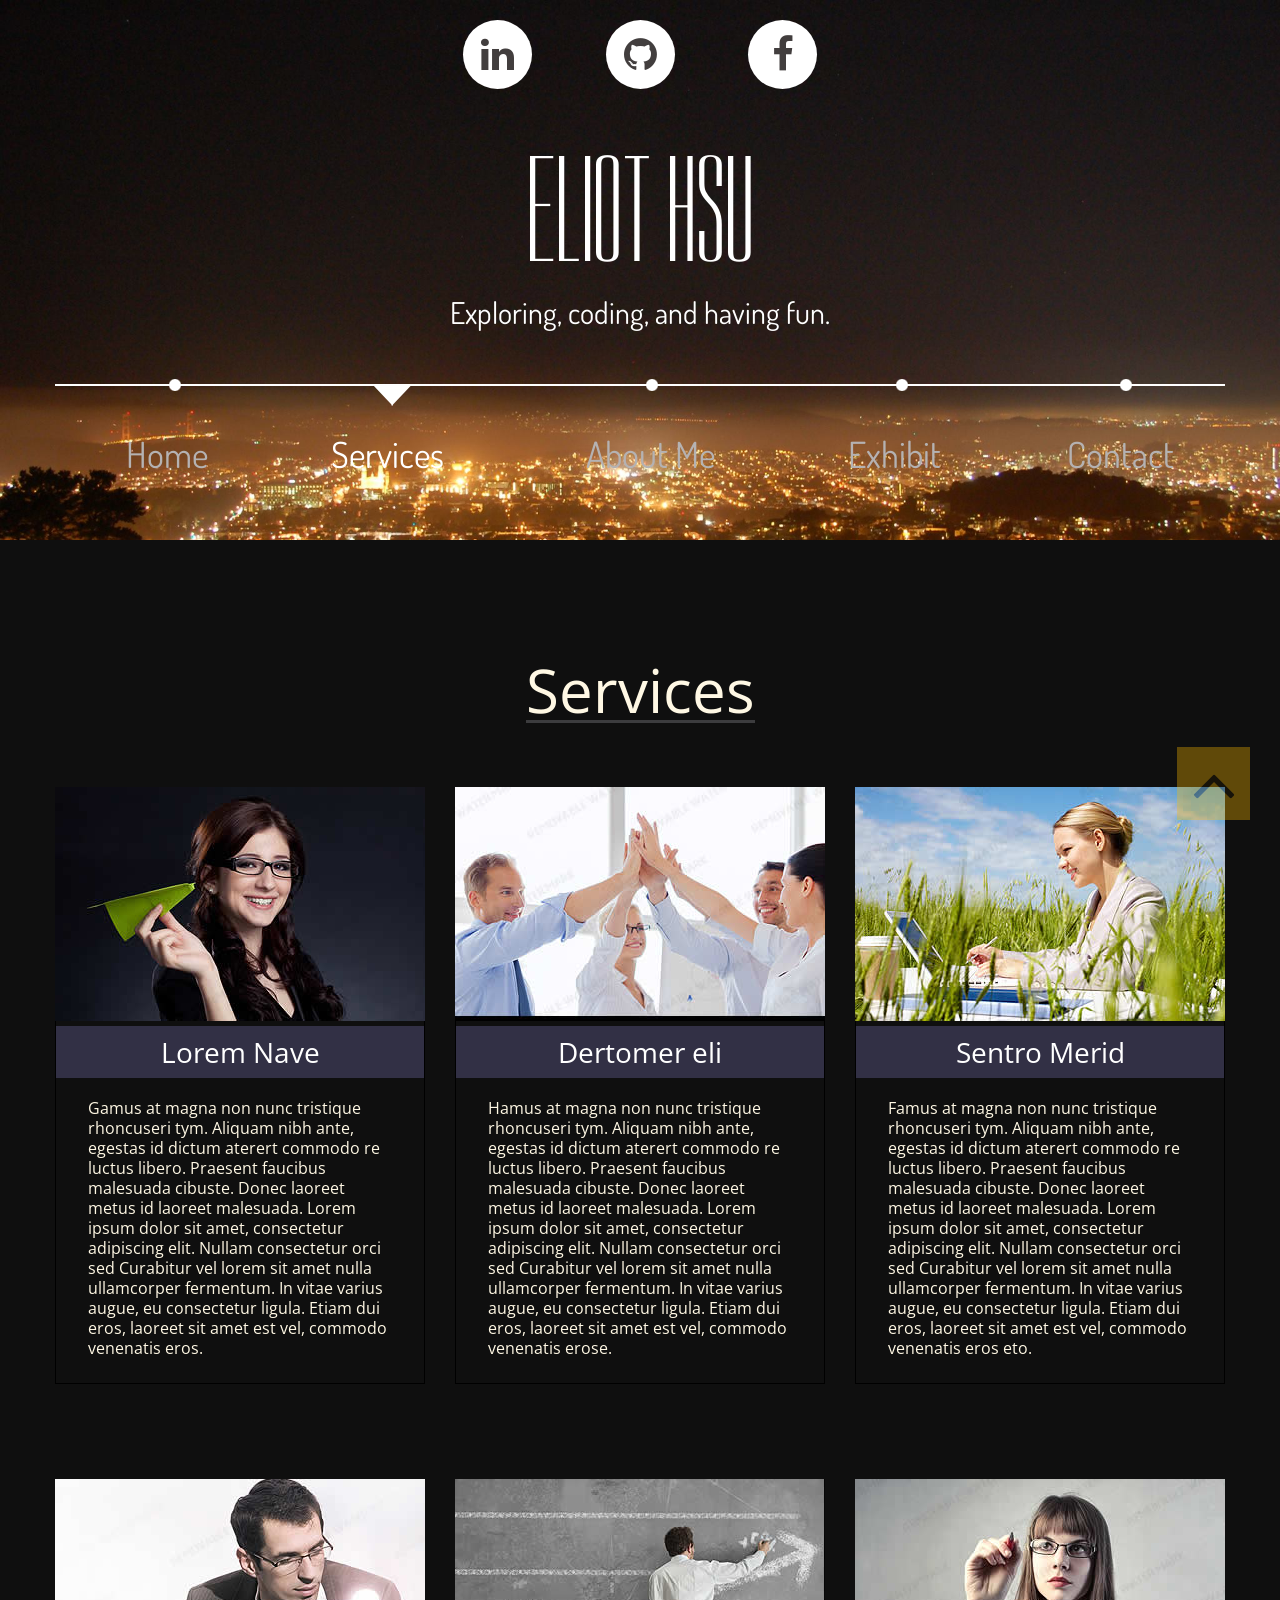
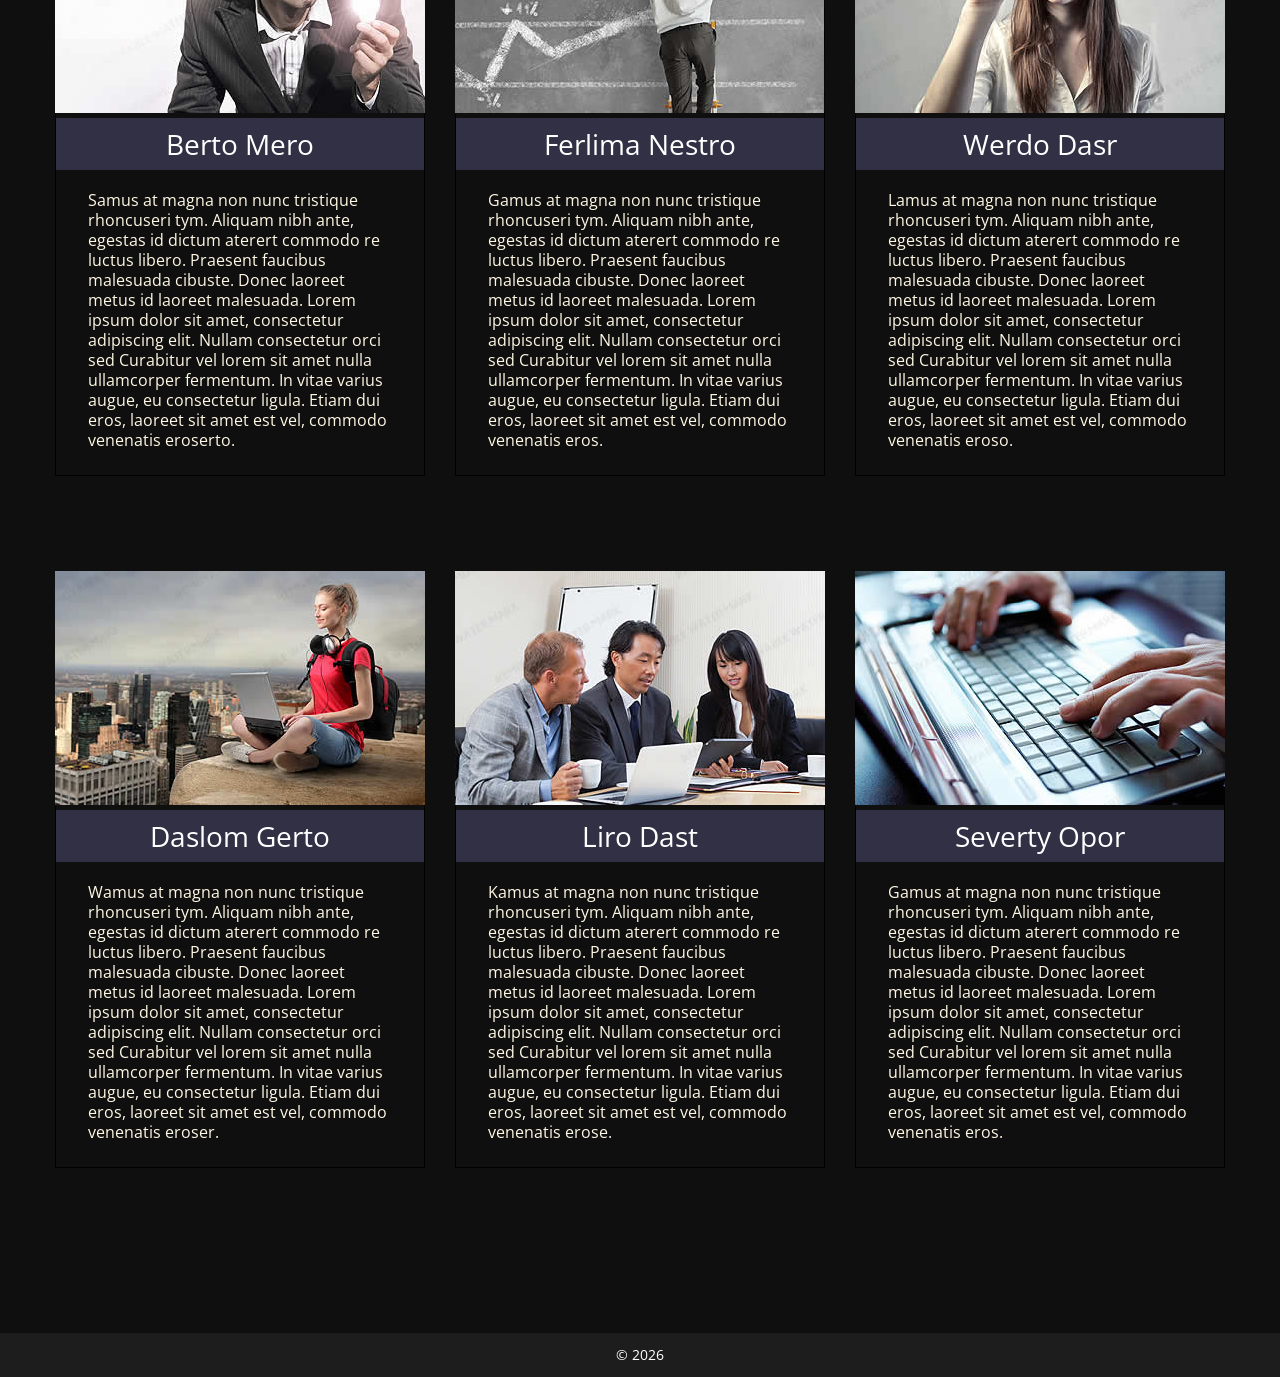
==== index-1.html @ b70029a1 "First major website push!" ====
<!DOCTYPE html>
<html lang="en">
	<head>
	<title>Services</title>
	<meta charset="utf-8">
	<meta name = "format-detection" content = "telephone=no" />
	<link rel="icon" href="images/favicon.ico" type="image/x-icon">
	<link rel="stylesheet" href="css/grid.css">
	<link rel="stylesheet" href="css/style.css">
	<link rel="stylesheet" href="css/touchTouch.css">

	<script src="js/jquery.js"></script>
	<script src="js/touchTouch.jquery.js"></script>
	<script src="js/jquery-migrate-1.2.1.js"></script>
	<script src="js/script.js"></script>
	<script src="js/packery.pkgd.min.js"></script>
	<!--[if (gt IE 9)|!(IE)]><!-->
	<script src="js/jquery.mobile.customized.min.js"></script>
	<script src="js/wow.js"></script>
	<script>
		$(document).ready(function () {
			if ($('html').hasClass('desktop')) {
				new WOW().init();
			}
		});
	</script>
	<!--<![endif]-->
	<!--[if lt IE 8]>
	<div style=' clear: both; text-align:center; position: relative;'>
	 <a href="http://windows.microsoft.com/en-US/internet-explorer/products/ie/home?ocid=ie6_countdown_bannercode">
		 <img src="images/ie8-panel/warning_bar_0000_us.jpg" border="0" height="42" width="820" alt="You are using an outdated browser. For a faster, safer browsing experience, upgrade for free today." />
	 </a>
	</div>
	<![endif]-->
	<!--[if lt IE 9]>
		<script src="js/html5shiv.js"></script>
		<link rel="stylesheet" type="text/css" media="screen" href="css/ie.css">
	<![endif]-->
	<!--[if IE]>
		<link rel="stylesheet" type="text/css" media="screen" href="css/ie-8.css">
	<![endif]-->
	</head>
<body class="index-1">
<!--==============================header=================================-->
<header id="header">
	<div id="stuck_container">
		<div class="container">
			<div class="row">
				<div class="grid_12">
					<div class="social">
						<a href="https://www.linkedin.com/in/eliothsu" target="_blank"><span class="bd-ra fa fa-linkedin"></span></a>
						<a href="https://github.com/eliothsu" target="_blank"><span class="bd-ra fa fa-github"></span></a>			
						<a href="https://www.facebook.com/eliot.j.hsu" target="_blank"><span class="bd-ra fa fa-facebook"></span></a>
					</div>
					<h1><a href="index.html">Eliot Hsu<span>Exploring, coding, and having fun.</span></a></h1>
					<nav>
						<ul class="sf-menu">
							<li><a href="index.html">Home</a>
								<ul>
									<li><a href="#">Lorem ipsum</a></li>
									<li><a href="#">Lorem ipsum</a>
										<ul>
											<li><a href="#">Lorem ipsum</a></li>
											<li><a href="#">Lorem ipsum</a></li>
											<li><a href="#">Lorem ipsum</a></li>
										</ul>
									</li>
									<li><a href="#">Lorem ipsum</a></li>
								</ul>
							</li>
							<li class="current"><a href="index-1.html">Services</a>
								<ul>
									<li><a href="#">Lorem ipsum</a></li>
									<li><a href="#">Lorem ipsum</a>
										<ul>
											<li><a href="#">Lorem ipsum</a></li>
											<li><a href="#">Lorem ipsum</a></li>
											<li><a href="#">Lorem ipsum</a></li>
										</ul>
									</li>
									<li><a href="#">Lorem ipsum</a></li>
								</ul>
							</li>
							<li><a href="index-2.html">About Me</a></li>
							<li><a href="index-3.html">Exhibit</a></li>
							<li><a href="index-4.html">Contact</a></li>
						</ul>
					</nav>
				</div>
			</div>
		</div>
	</div>
</header>

<!--=======content================================-->

<section id="content">
	<div class="full-width-container block-1">
		<div class="container">
			<div class="row">
				<div class="grid_12">
					<header>
						<h2><span>Services</span></h2>
					</header>
				</div>
				<div id="touch_gallery">
					<div class="grid_4">
						<div class="img_block"><a href="images/index-1_img-1-big.jpg"><img src="images/index-1_img-1.jpg" alt="Services"><i>+</i></a></div>
						<article>
							<h4>Lorem Nave</h4>
							<p>Gamus at magna non nunc tristique rhoncuseri tym. Aliquam nibh ante, egestas id dictum aterert commodo re luctus libero. Praesent faucibus malesuada cibuste. Donec laoreet metus id laoreet malesuada. Lorem ipsum dolor sit amet, consectetur adipiscing elit. Nullam consectetur orci sed Curabitur vel lorem sit amet nulla ullamcorper fermentum. In vitae varius augue, eu consectetur ligula. Etiam dui eros, laoreet sit amet est vel, commodo venenatis eros.</p>
						</article>
					</div>
					<div class="grid_4">
						<div class="img_block"><a href="images/index-1_img-2-big.jpg"><img src="images/index-1_img-2.jpg" alt="Services"><i>+</i></a></div>
						<article>
							<h4>Dertomer eli</h4>
							<p>Hamus at magna non nunc tristique rhoncuseri tym. Aliquam nibh ante, egestas id dictum aterert commodo re luctus libero. Praesent faucibus malesuada cibuste. Donec laoreet metus id laoreet malesuada. Lorem ipsum dolor sit amet, consectetur adipiscing elit. Nullam consectetur orci sed Curabitur vel lorem sit amet nulla ullamcorper fermentum. In vitae varius augue, eu consectetur ligula. Etiam dui eros, laoreet sit amet est vel, commodo venenatis erose.</p>
						</article>
					</div>
					<div class="grid_4">
						<div class="img_block"><a href="images/index-1_img-3-big.jpg"><img src="images/index-1_img-3.jpg" alt="Services"><i>+</i></a></div>
						<article>
							<h4>Sentro Merid</h4>
							<p>Famus at magna non nunc tristique rhoncuseri tym. Aliquam nibh ante, egestas id dictum aterert commodo re luctus libero. Praesent faucibus malesuada cibuste. Donec laoreet metus id laoreet malesuada. Lorem ipsum dolor sit amet, consectetur adipiscing elit. Nullam consectetur orci sed Curabitur vel lorem sit amet nulla ullamcorper fermentum. In vitae varius augue, eu consectetur ligula. Etiam dui eros, laoreet sit amet est vel, commodo venenatis eros eto.</p>
						</article>
					</div>
					<div class="grid_4">
						<div class="img_block"><a href="images/index-1_img-4-big.jpg"><img src="images/index-1_img-4.jpg" alt="Services"><i>+</i></a></div>
						<article>
							<h4>Berto Mero</h4>
							<p>Samus at magna non nunc tristique rhoncuseri tym. Aliquam nibh ante, egestas id dictum aterert commodo re luctus libero. Praesent faucibus malesuada cibuste. Donec laoreet metus id laoreet malesuada. Lorem ipsum dolor sit amet, consectetur adipiscing elit. Nullam consectetur orci sed Curabitur vel lorem sit amet nulla ullamcorper fermentum. In vitae varius augue, eu consectetur ligula. Etiam dui eros, laoreet sit amet est vel, commodo venenatis eroserto.</p>
						</article>
					</div>
					<div class="grid_4">
						<div class="img_block"><a href="images/index-1_img-5-big.jpg"><img src="images/index-1_img-5.jpg" alt="Services"><i>+</i></a></div>
						<article>
							<h4>Ferlima Nestro</h4>
							<p>Gamus at magna non nunc tristique rhoncuseri tym. Aliquam nibh ante, egestas id dictum aterert commodo re luctus libero. Praesent faucibus malesuada cibuste. Donec laoreet metus id laoreet malesuada. Lorem ipsum dolor sit amet, consectetur adipiscing elit. Nullam consectetur orci sed Curabitur vel lorem sit amet nulla ullamcorper fermentum. In vitae varius augue, eu consectetur ligula. Etiam dui eros, laoreet sit amet est vel, commodo venenatis eros.</p>
						</article>
					</div>
					<div class="grid_4">
						<div class="img_block"><a href="images/index-1_img-6-big.jpg"><img src="images/index-1_img-6.jpg" alt="Services"><i>+</i></a></div>
						<article>
							<h4>Werdo Dasr</h4>
							<p>Lamus at magna non nunc tristique rhoncuseri tym. Aliquam nibh ante, egestas id dictum aterert commodo re luctus libero. Praesent faucibus malesuada cibuste. Donec laoreet metus id laoreet malesuada. Lorem ipsum dolor sit amet, consectetur adipiscing elit. Nullam consectetur orci sed Curabitur vel lorem sit amet nulla ullamcorper fermentum. In vitae varius augue, eu consectetur ligula. Etiam dui eros, laoreet sit amet est vel, commodo venenatis eroso.</p>
						</article>
					</div>
					<div class="grid_4">
						<div class="img_block"><a href="images/index-1_img-7-big.jpg"><img src="images/index-1_img-7.jpg" alt="Services"><i>+</i></a></div>
						<article>
							<h4>Daslom Gerto</h4>
							<p>Wamus at magna non nunc tristique rhoncuseri tym. Aliquam nibh ante, egestas id dictum aterert commodo re luctus libero. Praesent faucibus malesuada cibuste. Donec laoreet metus id laoreet malesuada. Lorem ipsum dolor sit amet, consectetur adipiscing elit. Nullam consectetur orci sed Curabitur vel lorem sit amet nulla ullamcorper fermentum. In vitae varius augue, eu consectetur ligula. Etiam dui eros, laoreet sit amet est vel, commodo venenatis eroser.</p>
						</article>
					</div>
					<div class="grid_4">
						<div class="img_block"><a href="images/index-1_img-8-big.jpg"><img src="images/index-1_img-8.jpg" alt="Services"><i>+</i></a></div>
						<article>
							<h4>Liro Dast</h4>
							<p>Kamus at magna non nunc tristique rhoncuseri tym. Aliquam nibh ante, egestas id dictum aterert commodo re luctus libero. Praesent faucibus malesuada cibuste. Donec laoreet metus id laoreet malesuada. Lorem ipsum dolor sit amet, consectetur adipiscing elit. Nullam consectetur orci sed Curabitur vel lorem sit amet nulla ullamcorper fermentum. In vitae varius augue, eu consectetur ligula. Etiam dui eros, laoreet sit amet est vel, commodo venenatis erose.</p>
						</article>
					</div>
					<div class="grid_4">
						<div class="img_block"><a href="images/index-1_img-9-big.jpg"><img src="images/index-1_img-9.jpg" alt="Services"><i>+</i></a></div>
						<article>
							<h4>Severty Opor</h4>
							<p>Gamus at magna non nunc tristique rhoncuseri tym. Aliquam nibh ante, egestas id dictum aterert commodo re luctus libero. Praesent faucibus malesuada cibuste. Donec laoreet metus id laoreet malesuada. Lorem ipsum dolor sit amet, consectetur adipiscing elit. Nullam consectetur orci sed Curabitur vel lorem sit amet nulla ullamcorper fermentum. In vitae varius augue, eu consectetur ligula. Etiam dui eros, laoreet sit amet est vel, commodo venenatis eros.</p>
						</article>
					</div>
				</div>
			</div>
		</div>

	</div>
</section>

<!--=======footer=================================-->
<footer id="footer">
	<div class="container">
		<div class="row">
			<div class="grid_12">
				<div class="copyright">
					<pre>© <span id="copyright-year"></span></pre>
				</div>
			</div>
		</div>
	</div>
</footer>
<script>
	$(function(){
		$('#touch_gallery a').touchTouch();
	});
</script>

</body>
</html>
---- css/grid.css ----
/* http://meyerweb.com/eric/tools/css/reset/ 
   v2.0 | 20110126
   License: none (public domain)
*/
html,
body,
div,
span,
applet,
object,
iframe,
h1,
h2,
h3,
h4,
h5,
h6,
p,
blockquote,
pre,
a,
abbr,
acronym,
address,
big,
cite,
code,
del,
dfn,
em,
img,
ins,
kbd,
q,
s,
samp,
small,
strike,
strong,
sub,
sup,
tt,
var,
b,
u,
i,
center,
dl,
dt,
dd,
ol,
ul,
li,
fieldset,
form,
label,
legend,
table,
caption,
tbody,
tfoot,
thead,
tr,
th,
td,
article,
aside,
canvas,
details,
embed,
figure,
figcaption,
footer,
header,
hgroup,
menu,
nav,
output,
ruby,
section,
summary,
time,
mark,
audio,
video {
  margin: 0;
  padding: 0;
  border: 0;
  font-size: 100%;
  font: inherit;
  vertical-align: top;
}
/* HTML5 display-role reset for older browsers */
article,
aside,
details,
figcaption,
figure,
footer,
header,
hgroup,
menu,
nav,
section {
  display: block;
}
body {
  line-height: 1;
}
ol,
ul {
  list-style: none;
}
blockquote,
q {
  quotes: none;
}
blockquote:before,
blockquote:after,
q:before,
q:after {
  content: '';
  content: none;
}
table {
  border-collapse: collapse;
  border-spacing: 0;
}
.clearfix {
  *zoom: 1;
}
.clearfix:before,
.clearfix:after {
  display: table;
  content: "";
  line-height: 0;
}
.clearfix:after {
  clear: both;
}
.container .alpha {
  margin-left: 0px;
}
.container .omega {
  margin-right: 0px;
}
.row {
  margin-left: -30px;
  *zoom: 1;
}
.row:before,
.row:after {
  display: table;
  content: "";
  line-height: 0;
}
.row:after {
  clear: both;
}
[class*="grid_"] {
  float: left;
  min-height: 1px;
  margin-left: 30px;
}
.container {
  width: 1170px;
}
.grid_12 {
  width: 1170px;
}
.grid_11 {
  width: 1070px;
}
.grid_10 {
  width: 970px;
}
.grid_9 {
  width: 870px;
}
.grid_8 {
  width: 770px;
}
.grid_7 {
  width: 670px;
}
.grid_6 {
  width: 570px;
}
.grid_5 {
  width: 470px;
}
.grid_4 {
  width: 370px;
}
.grid_3 {
  width: 270px;
}
.grid_2 {
  width: 170px;
}
.grid_1 {
  width: 70px;
}
.preffix_12 {
  margin-left: 1230px;
}
.preffix_11 {
  margin-left: 1130px;
}
.preffix_10 {
  margin-left: 1030px;
}
.preffix_9 {
  margin-left: 930px;
}
.preffix_8 {
  margin-left: 830px;
}
.preffix_7 {
  margin-left: 730px;
}
.preffix_6 {
  margin-left: 630px;
}
.preffix_5 {
  margin-left: 530px;
}
.preffix_4 {
  margin-left: 430px;
}
.preffix_3 {
  margin-left: 330px;
}
.preffix_2 {
  margin-left: 230px;
}
.preffix_1 {
  margin-left: 130px;
}
.container {
  margin-right: auto;
  margin-left: auto;
  *zoom: 1;
  -webkit-box-sizing: border-box;
  -moz-box-sizing: border-box;
  box-sizing: border-box;
}
.container:before,
.container:after {
  display: table;
  content: "";
  line-height: 0;
}
.container:after {
  clear: both;
}
@media (min-width: 980px) and (max-width: 1199px) {
  .row {
    margin-left: -20px;
    *zoom: 1;
  }
  .row:before,
  .row:after {
    display: table;
    content: "";
    line-height: 0;
  }
  .row:after {
    clear: both;
  }
  [class*="grid_"] {
    float: left;
    min-height: 1px;
    margin-left: 20px;
  }
  .container {
    width: 940px;
  }
  .grid_12 {
    width: 940px;
  }
  .grid_11 {
    width: 860px;
  }
  .grid_10 {
    width: 780px;
  }
  .grid_9 {
    width: 700px;
  }
  .grid_8 {
    width: 620px;
  }
  .grid_7 {
    width: 540px;
  }
  .grid_6 {
    width: 460px;
  }
  .grid_5 {
    width: 380px;
  }
  .grid_4 {
    width: 300px;
  }
  .grid_3 {
    width: 220px;
  }
  .grid_2 {
    width: 140px;
  }
  .grid_1 {
    width: 60px;
  }
  .preffix_12 {
    margin-left: 980px;
  }
  .preffix_11 {
    margin-left: 900px;
  }
  .preffix_10 {
    margin-left: 820px;
  }
  .preffix_9 {
    margin-left: 740px;
  }
  .preffix_8 {
    margin-left: 660px;
  }
  .preffix_7 {
    margin-left: 580px;
  }
  .preffix_6 {
    margin-left: 500px;
  }
  .preffix_5 {
    margin-left: 420px;
  }
  .preffix_4 {
    margin-left: 340px;
  }
  .preffix_3 {
    margin-left: 260px;
  }
  .preffix_2 {
    margin-left: 180px;
  }
  .preffix_1 {
    margin-left: 100px;
  }
}
@media (min-width: 768px) and (max-width: 979px) {
  .row {
    margin-left: -20px;
    *zoom: 1;
  }
  .row:before,
  .row:after {
    display: table;
    content: "";
    line-height: 0;
  }
  .row:after {
    clear: both;
  }
  [class*="grid_"] {
    float: left;
    min-height: 1px;
    margin-left: 20px;
  }
  .container {
    width: 748px;
  }
  .grid_12 {
    width: 748px;
  }
  .grid_11 {
    width: 684px;
  }
  .grid_10 {
    width: 620px;
  }
  .grid_9 {
    width: 556px;
  }
  .grid_8 {
    width: 492px;
  }
  .grid_7 {
    width: 428px;
  }
  .grid_6 {
    width: 364px;
  }
  .grid_5 {
    width: 300px;
  }
  .grid_4 {
    width: 236px;
  }
  .grid_3 {
    width: 172px;
  }
  .grid_2 {
    width: 108px;
  }
  .grid_1 {
    width: 44px;
  }
  .preffix_12 {
    margin-left: 788px;
  }
  .preffix_11 {
    margin-left: 724px;
  }
  .preffix_10 {
    margin-left: 660px;
  }
  .preffix_9 {
    margin-left: 596px;
  }
  .preffix_8 {
    margin-left: 532px;
  }
  .preffix_7 {
    margin-left: 468px;
  }
  .preffix_6 {
    margin-left: 404px;
  }
  .preffix_5 {
    margin-left: 340px;
  }
  .preffix_4 {
    margin-left: 276px;
  }
  .preffix_3 {
    margin-left: 212px;
  }
  .preffix_2 {
    margin-left: 148px;
  }
  .preffix_1 {
    margin-left: 84px;
  }
}
.select-menu {
  display: none !important;
}
@media (max-width: 767px) {
  .container {
    width: 420px;
    padding: 0 0px;
  }
  .row {
    margin-left: 0;
  }
  [class*="grid_"] {
    float: none;
    display: block;
    width: 100%;
    margin-left: 0;
    -webkit-box-sizing: border-box;
    -moz-box-sizing: border-box;
    box-sizing: border-box;
  }
  .select-menu {
    display: block !important;
  }
}
@media (max-width: 479px) {
  body {
    padding: 0;
  }
  .container {
    width: 300px;
    padding: 0 15px;
  }
  .row {
    margin-left: 0;
  }
}
---- css/style.css ----
@import url(//maxcdn.bootstrapcdn.com/font-awesome/4.2.0/css/font-awesome.min.css);
@import url(//fonts.googleapis.com/css?family=Open+Sans:700,400,300);
@import url(//fonts.googleapis.com/css?family=Dorsa);
@import url(http://fonts.googleapis.com/css?family=Dosis:400,600);
/* =======================================================
					variables
======================================================== */
/*========================================================
										Main layout styles
=========================================================*/
body {
  background: #0F0F0F;
  font: 14px/24px Georgia, 'Times New Roman', Times, serif;
}
a {
  text-decoration: none;
  cursor: pointer;
  -webkit-transition: 0.3s all ease;
  transition: 0.3s all ease;
}
a:hover {
  -webkit-transition: 0.3s all ease;
  transition: 0.3s all ease;
}
a[href^="tel:"] {
  color: inherit;
  text-decoration: none;
}
h2 a,
h3 a,
h4 a,
h5 a {
  color: inherit;
  font: inherit;
}
h2 a:hover,
h3 a:hover,
h4 a:hover,
h5 a:hover {
  color: #FFBE00;
}
* {
  -webkit-text-size-adjust: none;
}
::-moz-selection {
  /* Code for Firefox */
  color: #ffffff;
  background: #666666;
}
::selection {
  color: #ffffff;
  background: #666666;
}
/*========================================================
										HEADER styles
=========================================================*/
#header {
  padding: 20px 0;
  background: url(../img/main_background.jpg) no-repeat;
  background-size: cover;
  background-position: top;
  text-align: center;
  height: 500px;
}
#header .social {
  text-align: center;
}
#header .social .fa {
  width: 69px;
  height: 69px;
  background: #fff;
  line-height: 69px;
  margin: 0 35px 50px 35px;
  font-size: 38px;
  color: #423e3e;
  text-align: center;
  -webkit-transition: 0.3s;
  transition: 0.3s;
}
#header .social .fa:hover {
  background: #D9923A;
}
#header h1 {
  color: #ffffff;
  margin-top: 15px;
}
#header h1 a {
  font: 400 150px/115px 'Dorsa', sans-serif;
  color: #ffffff;
  text-transform: uppercase;
  display: inline-block;
  height: 177px;
}
#header h1 a span {
  display: block;
  font: 30px/30px 'Dosis', sans-serif;
  margin-top: 28px;
  text-transform: none;
}
#header nav {
  margin-top: 53px;
}
.index #header {
  position: relative;
  background: none;
  height: 0;
  padding: 0;
}
.index #header #stuck_container {
  position: absolute;
  z-index: 9;
  left: 0;
  right: 0;
  top: 20px;
}
@media only screen and (max-width: 767px) {
  #header {
    text-align: center;
  }
  #header h1,
  #header nav {
    float: none;
    display: inline-block;
  }
  #header nav {
    display: block;
  }
  #header .social .fa {
    margin: 0 25px 50px 25px;
  }
}
@media only screen and (max-width: 480px) {
  #header .social .fa {
    margin: 0 5px 50px 5px;
  }
}
/* Main menu styles
========================================================*/
.sf-menu {
  width: 100%;
  text-align: center;
  line-height: 36px;
  margin-top: auto;
  margin-top: 32px;
  border-top: 2px solid #fff;
  padding-top: 50px;
  display: table;
}
.sf-menu > li {
  display: table-cell;
  table-layout: fixed;
  position: relative;
  padding: 0;
  margin: 0;
}
.sf-menu > li > a {
  color: #b5b2b2;
  font-size: 36px;
  margin-left: 29px;
  font-family: 'Dosis', sans-serif;
  margin-bottom: 30px;
  position: relative;
}
.sf-menu > li > a:hover {
  color: #ffffff;
}
.sf-menu > li > a:hover:before {
  background-position: 0 0;
  top: -46px;
  height: 21px;
}
.sf-menu > li > a:before {
  content: "";
  position: absolute;
  top: -52px;
  left: 37%;
  width: 38px;
  height: 12px;
  background: url(../images/menu-bullet.png) 0 -21px no-repeat;
  -webkit-transition: 0.3s;
  transition: 0.3s;
}
.sf-menu > li:first-child {
  padding-right: 0;
}
.sf-menu > li.current > a {
  color: #ffffff;
}
.sf-menu > li.current > a:before {
  background-position: 0 0;
  top: -46px;
  height: 21px;
}
@media only screen and (max-width: 979px) {
  .sf-menu li {
    padding-right: 0;
  }
}
/* First level sub-menu styles
========================================================*/
.sf-menu ul {
  position: absolute;
  top: 66px;
  left: calc(50% - 80px);
  background: #d94d3a;
  color: #ffffff;
  min-width: 160px;
  z-index: 999;
  display: none;
  text-align: left;
  padding-left: 33px;
  padding-top: 10px;
  -webkit-box-sizing: border-box;
  -moz-box-sizing: border-box;
  box-sizing: border-box;
}
.sf-menu ul:before {
  content: "";
  position: absolute;
  top: -10px;
  left: calc(50% - 3px);
  width: 0;
  height: 0;
  border-left: 7px solid transparent;
  border-right: 7px solid transparent;
  border-bottom: 10px solid #d94d3a;
}
.sf-menu ul li {
  position: relative;
  height: 48px;
  line-height: 48px;
  -webkit-transition: 0.3s;
  transition: 0.3s;
}
.sf-menu ul li a {
  line-height: 12px;
  padding: 10px 0;
  color: #ffffff;
  font-family: 'Open Sans', sans-serif;
  font-size: 14px;
  display: block;
}
.sf-menu ul li:hover > a {
  color: #7d261a;
}
/* Second level sub-menu styles
========================================================*/
.sf-menu ul ul {
  position: absolute;
  top: 0;
  left: 126px;
  z-index: 4;
  min-width: 157px;
  border: none;
  background: #dbb3ae;
}
.sf-menu ul ul:before {
  display: none;
}
.sf-menu ul ul a:hover {
  color: #d94d3a;
}
@media only screen and (max-width: 767px) {
  .sf-menu {
    display: none;
  }
  .select-menu {
    display: block;
    width: 100%;
    border-color: #d94d3a;
    color: #666;
    font-size: 16px;
    padding: 5px;
  }
}
/* Stuck menu styles
========================================================*/
.isStuck {
  background: url(../img/header_bg.jpg) bottom;
  background-size: cover;
  z-index: 9;
  padding: 0 0 10px 0;
  border-bottom: 0px solid #000000;
}
.isStuck .social {
  display: none;
}
.isStuck h1 {
  display: none;
}
.isStuck .img_block {
  display: none;
}
.isStuck nav {
  margin-top: 17px !important;
}
.isStuck .sf-menu {
  margin-top: 3px;
  border: none;
  padding: 0;
}
.isStuck .sf-menu > li > a:before {
  display: none;
}
.isStuck .sf-menu > li > a:hover:before {
  display: none;
}
.isStuck .sf-menu > li.current > a:before {
  display: none;
}
@media only screen and (max-width: 979px) {
  .isStuck {
    display: none !important;
  }
}
/*========================================================
										CONTENT styles
=========================================================*/
h2,
h3,
h4 {
  font-family: 'Marvel', sans-serif;
  color: #FFF8E4;
}
h2 {
  font: 400 60px/60px 'Open Sans', sans-serif;
  text-align: center;
  margin-bottom: 50px;
  border-bottom: 3px solid #3c3c3e;
  display: inline-block;
}
h3 {
  font-size: 50px;
  font-family: 'Marvel', sans-serif;
  text-align: center;
  line-height: 50px;
}
h4 {
  font-size: 28px;
  line-height: 28px;
  font-family: 'Open Sans', sans-serif;
  text-align: center;
  margin-top: 0px;
  margin-bottom: 20px;
}
h5 {
  font-size: 16px;
  line-height: 16px;
  font-family: 'Open Sans', sans-serif;
  text-align: left;
  margin-bottom: 10px;
  color: #FFF8E4;
}
.h5__mod {
  color: #FFF8E4;
}
p {
  font: 16px/20px 'Open Sans', sans-serif;
  color: #FFF8E4;
}
p a {
  color: #FFF8E4;
}
p a:hover {
  color: #FFC623;
}
.full-width-container {
  width: 100%;
}
.img_block {
  overflow: hidden;
  margin-bottom: 15px;
  position: relative;
}
.img_block img {
  width: 100%;
}
.btn {
  width: 228px;
  border: 1px solid #FFF8E4;
  background: none;
  display: block;
  font: 36px/76px 'Open Sans', sans-serif;
  text-align: center;
  color: #FFF8E4;
  margin-top: 20px;
  margin: 20px auto;
}
.btn:hover {
  background: #746E5A;
  color: #ffffff;
}
.bd-ra {
  border-radius: 50%;
}
.sub_head {
  font-size: 24px;
  font-style: italic;
  line-height: 36px;
  text-align: center;
  margin: 0 auto;
}
@media only screen and (max-width: 979px) {
  h2 {
    font: 300 62px/62px 'Open Sans', sans-serif;
    text-align: center;
    margin-bottom: 40px;
  }
  h2 span:before {
    display: none;
  }
  h3 {
    font: 45px/45px 'Marvel', sans-serif;
    text-align: center;
  }
  h4 {
    font: 30px/30px 'Marvel', sans-serif;
    text-align: center;
    margin-top: 20px;
    margin-bottom: 20px;
  }
  h5 {
    font: 20px/20px 'Marvel', sans-serif;
    text-align: center;
    margin-bottom: 20px;
    color: #FFF8E4;
  }
}
@media only screen and (max-width: 767px) {
  h2 {
    font: 300 52px/52px 'Open Sans', sans-serif;
    text-align: center;
    margin-bottom: 40px;
  }
  h2 span:before {
    display: none;
  }
  h3 {
    font: 45px/45px 'Marvel', sans-serif;
    text-align: center;
  }
  h4 {
    font: 25px/25px 'Marvel', sans-serif;
    text-align: center;
    margin-top: 20px;
    margin-bottom: 20px;
  }
  h5 {
    font: 20px/20px 'Marvel', sans-serif;
    text-align: center;
    margin-bottom: 20px;
    color: #FFF8E4;
  }
  .img_block {
    margin-bottom: 20px;
  }
}
@media only screen and (max-width: 479px) {
  h2 {
    font: 300 42px/42px 'Open Sans', sans-serif;
    text-align: center;
    margin-bottom: 40px;
  }
  h2 span:before {
    display: none;
  }
  h3 {
    font: 35px/35px 'Marvel', sans-serif;
    text-align: center;
  }
  h4 {
    font: 20px/20px 'Marvel', sans-serif;
    text-align: center;
    margin-top: 20px;
    margin-bottom: 20px;
  }
  h5 {
    font: 16px/16px 'Marvel', sans-serif;
    text-align: center;
    margin-bottom: 20px;
    color: #FFF8E4;
  }
  .img_block {
    margin-bottom: 20px;
  }
}
.index .block-1 {
  position: relative;
}
.index .block-2 {
  position: relative;
  margin-top: -333px;
}
.index .block-2 h2 {
  color: #ffffff;
  font-size: 48px;
  font-family: 'Open Sans', sans-serif;
  text-decoration: none;
  border-bottom: none;
  display: block;
  text-align: center;
}
.index .block-2 .isotope a {
  float: left;
  height: 284px;
  overflow: hidden;
  border: 1px solid #FFF8E4;
  position: relative;
}
.index .block-2 .isotope a i {
  width: 100%;
  height: 100%;
  position: absolute;
  padding: 0;
  top: 0;
  left: 0;
  display: block;
  background: url(../images/filler-1.png) repeat;
  opacity: 0;
  filter: alpha(opacity=0);
  -webkit-transition: 0.3s;
  transition: 0.3s;
  font-size: 100px;
  color: #fff;
  line-height: 260px;
  text-align: center;
}
.index .block-2 .isotope a:hover i {
  opacity: 1;
  filter: alpha(opacity=100);
}
.index .block-2 .isotope .item-1 {
  border-bottom: none;
}
.index .block-2 .isotope .item-2,
.index .block-2 .isotope .item-3 {
  border-bottom: none;
  border-left: none;
}
.index .block-2 .isotope .item-5,
.index .block-2 .isotope .item-6 {
  border-left: none;
}
.index .block-2 .btn {
  margin-top: 77px;
  margin-bottom: 140px;
}
.index .block-3 {
  padding-bottom: 70px;
}
.index .block-3 .first {
  font-size: 18px;
  margin-bottom: 40px;
}
.index .block-3 .btn {
  margin: 50px 0 20px 0;
}
.index .block-3 .img_block {
  float: left;
  margin-right: 30px;
}
.index .block-4 {
  background: url(../img/pigeon-par2.jpg);
  background-attachment: fixed;
  background-position: center;
  position: relative;
  background-repeat: no-repeat;
  padding: 80px 0;
  overflow: hidden;
}
.index .block-4 span {
  font-size: 92px;
  font-weight: 700;
  text-transform: uppercase;
  line-height: 100px;
  display: block;
  position: relative;
  color: #ffffff;
  font-family: 'Open Sans', sans-serif;
}
.index .block-4 .el-1 {
  left: 300px;
}
.index .block-4 .el-2 {
  left: 585px;
}
.index .block-4 .btn {
  border-color: #ffffff;
  color: #ffffff;
  margin-top: 40px;
}
.index .block-5 {
  padding: 80px 0;
}
.index .block-5 .text {
  border: 1px solid #fff;
  font: 14px/20px 'Open Sans', sans-serif;
  color: #FFF8E4;
  margin-bottom: 30px;
}
.index .block-5 .item-1 .text {
  margin-left: 30px;
  padding: 30px 40px 28px 100px;
  position: relative;
}
.index .block-5 .item-1 .text:before {
  content: "";
  width: 21px;
  height: 38px;
  background: url(../images/left-arrow.png) no-repeat;
  position: absolute;
  top: 60px;
  left: -20px;
}
.index .block-5 .item-2 .text {
  margin-right: 30px;
  padding: 30px 100px 28px 40px;
  position: relative;
}
.index .block-5 .item-2 .text:before {
  content: "";
  width: 21px;
  height: 38px;
  background: url(../images/right-arrow.png) no-repeat;
  position: absolute;
  top: 60px;
  right: -20px;
}
.index .block-6 #map-canvas {
  height: 680px;
}
@media only screen and (max-width: 1499px) {
  .index .block-2 {
    margin-top: -300px;
  }
}
@media only screen and (max-width: 1399px) {
  .index .block-2 {
    margin-top: -270px;
  }
}
@media only screen and (max-width: 1199px) {
  .index .w-1 {
    width: 27.5%;
  }
  .index .w-2 {
    width: 44%;
  }
  .index .block-2 {
    margin-top: -270px;
  }
  .index .block-2 .img_block {
    height: 100%;
  }
  .index .block-2 .img_block img {
    width: auto;
    height: 100%;
  }
  .index .block-2 .isotope a {
    height: 265px;
  }
  .index .block-2 .isotope i {
    line-height: 265px;
  }
  .index .block-4 .el-1,
  .index .block-4 .el-2 {
    position: static;
    margin-left: 100px;
  }
  .index .block-5 .item-1 .text {
    padding-left: 40px;
  }
  .index .block-5 .item-2 .text {
    padding-right: 40px;
  }
}
@media only screen and (max-width: 979px) {
  .index .block-2 {
    margin-top: -270px;
  }
  .index .block-2 .isotope a {
    height: 211px;
  }
  .index .block-2 .isotope i {
    line-height: 211px !important;
  }
  .index .block-3 h3 {
    height: 100px;
  }
}
@media only screen and (max-width: 767px) {
  .index .block-2 .isotope a {
    width: 100%;
    height: 211px;
    border: 1px solid #000 !important;
    margin-top: -1px;
  }
  .index .block-2 .isotope a .img_block {
    width: 100%;
    margin-bottom: 0;
  }
  .index .block-2 .isotope a .img_block img {
    width: 100%;
    height: auto;
  }
  .index .block-3 .element {
    padding: 0;
  }
  .index .block-3 .grid_7 h2 {
    margin-top: 50px;
  }
  .index .block-5 article {
    margin-bottom: 60px;
  }
  .index .block-5 .img_block {
    width: 60%;
    margin: 30px auto;
  }
  .index .item-1 .text {
    margin: 30px 0 !important;
  }
  .index .item-1 .text:before {
    display: none;
  }
  .index .item-1 .text:after {
    content: "";
    position: absolute;
    top: -22px;
    left: calc(50% - 10px);
    width: 0;
    height: 0;
    border-left: 15px solid transparent;
    border-right: 15px solid transparent;
    border-bottom: 22px solid #ffffff;
  }
  .index .item-2 .text {
    margin: 0 0 30px 0 !important;
  }
  .index .item-2 .text:before {
    display: none;
  }
  .index .item-2 .text:after {
    content: "";
    position: absolute;
    bottom: -22px;
    left: calc(50% - 10px);
    width: 0;
    height: 0;
    border-left: 15px solid transparent;
    border-right: 15px solid transparent;
    border-top: 22px solid #ffffff;
  }
}
@media only screen and (max-width: 640px) {
  .index .block-4 .el-1,
  .index .block-4 .el-2 {
    font-size: 70px;
    line-height: 75px;
    margin-left: 0;
    text-align: center;
  }
}
@media only screen and (max-width: 480px) {
  .index .block-4 .el-1,
  .index .block-4 .el-2 {
    font-size: 40px;
    line-height: 45px;
  }
  .index .block-5 .img_block {
    width: 100%;
  }
}
.index-1 .block-1 {
  padding: 120px 0 70px;
}
.index-1 .block-1 header {
  text-align: center;
}
.index-1 .block-1 h2 {
  margin-bottom: 64px;
}
.index-1 .block-1 article {
  border: 1px solid #000;
  border-top: none;
  padding-top: 5px;
  margin-bottom: 95px;
}
.index-1 .block-1 h4 {
  background: #323045;
  color: #ffffff;
  line-height: 52px;
  margin-top: 0;
  margin-bottom: 20px;
}
.index-1 .block-1 p {
  padding: 0 32px 25px;
}
.index-1 .block-1 .img_block {
  margin-bottom: 0 !important;
}
.index-1 .block-1 .img_block i {
  width: 100%;
  height: 100%;
  position: absolute;
  padding: 0;
  top: 0;
  left: 0;
  display: block;
  background: url(../images/filler-1.png) repeat;
  opacity: 0;
  filter: alpha(opacity=0);
  -webkit-transition: 0.3s;
  transition: 0.3s;
  font-size: 100px;
  color: #fff;
  line-height: 234px;
  text-align: center;
}
.index-1 .block-1 .img_block:hover i {
  opacity: 1;
  filter: alpha(opacity=100);
}
@media only screen and (max-width: 1199px) {
  .index-1 .block-1 .img_block i {
    line-height: 190px;
  }
}
@media only screen and (max-width: 979px) and (min-width: 768px) {
  .index-1 .block-1 .img_block i {
    line-height: 149px;
  }
  .index-1 .block-3 .bd-ra {
    width: 50px;
    height: 50px;
    line-height: 50px;
  }
}
@media only screen and (max-width: 767px) {
  .index-1 .block-1 .img_block i {
    line-height: 266px;
  }
  .index-1 .block-3 .bd-ra {
    margin: 10px auto;
  }
  .index-1 .block-3 p {
    margin-bottom: 50px;
  }
}
@media only screen and (max-width: 480px) {
  .index-1 .block-1 .img_block i {
    line-height: 171px;
  }
}
.index-2 .parallax-block {
  background: url(../img/cover_photo.jpg);
  background-attachment: fixed;
  background-position: top;
  background-size: cover;
  position: relative;
  background-repeat: no-repeat;
  padding: 80px 0;
  overflow: hidden;
}
.index-2 .parallax-block span {
  font-size: 40px;
  font-weight: 700;
  line-height: 50px;
  display: block;
  position: relative;
  color: #ffffff;
  font-family: 'Open Sans', sans-serif;
}
.index-2 .parallax-block .el-1 {
  margin-left: 15%;
  margin-right: 12%;
  text-align: center;
}
.index-2 .parallax-block .el-2 {
  margin-left: 15%;
  margin-right: 12%;
  text-align: center;
}
.index-2 .parallax-block .btn {
  border-color: #ffffff;
  color: #ffffff;
  margin-top: 40px;
}
.index-2 .block-1 {
  padding: 120px 0 70px;
}
.index-2 .block-1 header {
  text-align: center;
}
.index-2 .block-1 #touch_gallery .grid_4 {
  position: relative;
  overflow: hidden;
  margin-bottom: 33px;
}
.index-2 .block-1 h2 {
  margin-bottom: 64px;
}
.index-2 .block-1 article {
  border: 1px solid rgba(50, 48, 69, 0.5);
  background: #323045;
  padding-top: 6px;
  position: absolute;
  top: 207px;
  left: 0;
  height: 100%;
  -webkit-transition: 0.3s;
  transition: 0.3s;
}
.index-2 .block-1 article:hover {
  top: 0;
  padding-top: 41px;
}
.index-2 .block-1 h4 {
  background: none;
  color: #ffffff;
  line-height: 52px;
  margin-top: 0;
  margin-bottom: 20px;
}
.index-2 .block-1 p {
  padding: 0 25px 25px;
  color: #efeded;
}
.index-2 .block-1 .img_block {
  margin-bottom: 0 !important;
}
.index-2 .block-1 .img_block i {
  width: 100%;
  height: 100%;
  position: absolute;
  padding: 0;
  top: 0;
  left: 0;
  display: block;
  background: url(../images/filler.png) no-repeat;
  background-size: 100%;
  opacity: 0;
  filter: alpha(opacity=0);
  -webkit-transition: 0.3s;
  transition: 0.3s;
}
.index-2 .block-1 .img_block:hover i {
  opacity: 1;
  filter: alpha(opacity=100);
}
.index-2 .block-1 .pagination {
  text-align: center;
  margin-top: 43px;
}
.index-2 .block-1 .pagination a {
  display: inline-block;
  width: 53px;
  height: 36px;
  font: 24px/36px 'Dosis', sans-serif;
  color: #5d5959;
  border: 1px solid #7b7878;
  margin-left: -1px;
  -webkit-transition: 0.3s;
  transition: 0.3s;
}
.index-2 .block-1 .pagination a.active {
  background: #ffffff;
}
.index-2 .block-1 .pagination a:hover {
  background: #ffffff;
}
@media only screen and (max-width: 1199px) {
  .index-2 .block-1 article {
    top: 165px;
  }
  .index-2 .block-1 article:hover {
    padding-top: 10px;
  }
  .index-2 .block-1 article h4 {
    line-height: 35px;
  }
}
@media only screen and (max-width: 979px) {
  .index-2 .block-1 article {
    top: 130px;
  }
  .index-2 .block-1 article:hover {
    padding-top: 10px;
  }
  .index-2 .block-1 article h4 {
    line-height: 35px;
    font-size: 20px;
    margin-bottom: 5px;
  }
  .index-2 .block-1 article p {
    font-size: 12px;
    padding: 0 5px;
  }
}
@media only screen and (max-width: 767px) {
  .index-2 .block-1 article {
    top: 234px;
  }
  .index-2 .block-1 article:hover {
    padding-top: 10px;
  }
  .index-2 .block-1 article h4 {
    line-height: 35px;
    font-size: 30px;
    margin-bottom: 20px;
    margin-top: 15px;
  }
  .index-2 .block-1 article p {
    font-size: 14px;
    padding: 0 30px;
  }
}
@media only screen and (max-width: 480px) {
  .index-2 .block-1 article {
    top: 150px;
  }
  .index-2 .block-1 article:hover {
    padding-top: 10px;
  }
  .index-2 .block-1 article h4 {
    line-height: 35px;
    font-size: 20px;
    margin-bottom: 5px;
    margin-top: 5px;
  }
  .index-2 .block-1 article p {
    font-size: 14px;
    padding: 0 10px;
  }
}
.index-3 .block-1 {
  padding: 80px 0;
}
.index-3 .block-1 h4 {
  text-align: left;
  color: #3c3c3e;
  margin-bottom: 35px;
}
.index-3 .block-1 article {
  margin-bottom: 100px;
}
.index-3 .block-1 .first {
  margin-bottom: 25px;
  margin-top: 20px;
}
.index-3 .block-1 .attributes {
  margin-top: 25px;
}
.index-3 .block-1 .attributes > div {
  border-bottom: 1px solid #d1d1d2;
  height: 40px;
  line-height: 40px;
}
.index-3 .block-1 .attributes > div > div {
  display: inline-block;
  font-size: 14px;
  color: #737272;
}
.index-3 .block-1 .attributes > div > div a {
  color: #737272;
  font-family: 'Open Sans', sans-serif;
}
.index-3 .block-1 .attributes > div > div a:hover {
  color: #000;
}
.index-3 .block-1 .attributes > div .fa {
  line-height: 40px;
  color: #adacac;
  font-size: 20px;
  margin-right: 25px;
}
.index-3 .block-1 .attributes .attr {
  width: 236px;
}
.index-3 .block-1 .attributes .attr-2 {
  float: right;
}
.index-3 .block-1 .attributes .attr-3 > div {
  display: inline-block;
}
.index-3 .block-1 .attributes .attr-3 > div span {
  margin-right: 5px;
}
.index-3 .block-1 .attributes .el-2 .fa:hover,
.index-3 .block-1 .attributes .el-3 .fa:hover {
  color: #d94d3a;
}
.index-3 .block-1 .line-1 {
  border-top: 1px solid #d1d1d2;
}
.index-3 .item-1 {
  margin-bottom: 100px;
}
.index-3 .item-1 li {
  padding-left: 23px;
  background: url(../images/bullet.png) 1px 9px no-repeat;
  margin-bottom: 5px;
}
.index-3 .item-1 li a {
  color: #535151;
  font-size: 16px;
  font-family: 'Open Sans', sans-serif;
}
.index-3 .item-1 li a:hover {
  color: #d94d3a;
}
.index-3 .item-2 .img_block {
  float: left;
  margin-right: 20px;
}
.index-3 .item-2 h5 {
  margin-bottom: 5px;
}
.index-3 .item-2 p {
  margin-top: 25px;
}
.index-3 .item-2 article {
  margin-bottom: 45px;
}
@media only screen and (max-width: 1199px) {
  .index-3 .block-1 .attributes .attr {
    width: 200px;
  }
}
@media only screen and (max-width: 979px) {
  .index-3 .block-1 .attributes .attr {
    width: 155px;
  }
  .index-3 .item-2 .img_block {
    float: none;
  }
}
@media only screen and (max-width: 767px) {
  .index-3 .block-1 .attributes > div {
    height: auto;
  }
  .index-3 .block-1 .attributes .attr {
    width: 49%;
  }
  .index-3 .block-1 .attributes .attr-2 {
    float: none;
  }
  .index-3 .item-2 .img_block {
    float: left;
  }
  .index-3 .item-2 h5 {
    text-align: left;
  }
}
@media only screen and (max-width: 480px) {
  .index-3 .block-1 .attributes > div {
    height: auto;
  }
  .index-3 .block-1 .attributes .attr {
    width: 100%;
  }
  .index-3 .block-1 .attributes .attr-2 {
    float: none;
  }
  .index-3 .item-2 .img_block {
    float: none;
  }
}
.index-4 .block-1 {
  padding: 80px 0;
}
.index-4 .block-1 header {
  text-align: center;
}
.index-4 .block-1 #map-canvas {
  height: 428px;
}
.index-4 .block-2 {
  padding: 80px 0;
}
.index-4 .block-2 .cont_btn a {
  display: inline-block;
  font-size: 26px;
  width: 172px;
  height: 57px;
  line-height: 57px;
}
.index-4 .block-2 .address a {
  color: inherit;
}
.index-4 .block-2 .address a:hover {
  color: #d94d3a;
}
@media only screen and (max-width: 767px) {
  .index-4 h2 {
    margin-top: 30px;
  }
  .index-4 .address {
    margin-top: 20px;
  }
  .index-4 .block-2 .cont_btn {
    margin-bottom: 70px;
  }
  .index-4 .block-2 .cont_btn .btn {
    margin-right: 30px !important;
  }
}
/*========================================================
										FOOTER styles
=========================================================*/
#footer {
  background: #1D1D1D;
  padding: 10px 0 0;
  color: #3c3c3e;
}
#footer a {
  color: inherit;
}
#footer a:hover {
  text-decoration: underline;
}
#footer .copyright {
  text-align: center;
}
#footer .copyright .btn {
  width: 94px;
  height: 94px;
  line-height: 94px;
  font-size: 60px;
  color: #423e3e;
  background: #fff;
  border: none;
  margin: 30px 50px;
}
#footer .copyright .btn span {
  line-height: 94px;
}
#footer .copyright .btn:hover {
  background: #423e3e;
  color: #fff;
}
#footer .copyright pre {
  color: #ffffff;
  font-family: 'Open Sans', sans-serif;
  font-size: 14px;
  margin-bottom: 10px;
  text-align: center;
}
#footer .footer_bottom {
  height: 35px;
  text-align: center;
  background: #423e3e;
}
@media only screen and (max-width: 767px) {
  #footer .copyright .btn {
    width: 80px;
    height: 80px;
    line-height: 80px;
    margin: 30px 25px;
  }
}
@media only screen and (max-width: 479px) {
  #footer .copyright .btn {
    display: block;
    margin: 20px auto;
  }
}
/*========================================================
										Widget styles
=========================================================*/
/* UItoTop styles
========================================================*/
#toTop {
  display: none;
  background: #FFBB00;
  text-decoration: none;
  position: fixed;
  bottom: 80px;
  right: 30px;
  overflow: hidden;
  border: none;
  color: #291E00;
  width: 73px;
  height: 73px;
  font-size: 72px;
  line-height: 73px;
  z-index: 20;
  text-align: center;
  -webkit-transition: color 0.5s ease;
  transition: color 0.5s ease;
}
#toTop:hover {
  outline: none;
  color: #7d261a;
  -webkit-transition: color 0.5s ease;
  transition: color 0.5s ease;
}
@media only screen and (max-width: 1199px) {
  #toTop {
    display: none !important;
  }
}
/*========================================================
								RESPONSIVE LAYOUTS STYLES 
=========================================================*/
@media only screen and (max-width: 1199px) {
  .sample {
    height: auto;
    /*delete this class*/
  }
}
@media only screen and (max-width: 979px) {
  .sample {
    height: auto;
    /*delete this class*/
  }
}
@media only screen and (max-width: 767px) {
  .sample {
    height: auto;
    /*delete this class*/
  }
}
@media only screen and (max-width: 480px) {
  .sample {
    height: auto;
    /*delete this class*/
  }
}
@media only screen and (max-width: 320px) {
  .sample {
    height: auto;
    /*delete this class*/
  }
}
/*Core variables and mixins*/
---- css/touchTouch.css ----
/* The gallery overlay */

#galleryOverlay{
	width:100%;
	height:100%;
	position:fixed;
	top:0;
	left:0;
	opacity:0;
	z-index:100000;
	background-color:#222;
	background-color:rgba(0,0,0,0.8);
	overflow:hidden;
	display:none;
	
	-moz-transition:opacity 1s ease;
	-webkit-transition:opacity 1s ease;
	transition:opacity 1s ease;
}

/* This class will trigger the animation */

#galleryOverlay.visible{
	opacity:1;
}

#gallerySlider{
	height:100%;
	
	left:0;
	top:0;
	
	width:100%;
	white-space: nowrap;
	position:absolute;
	
	-moz-transition:left 0.4s ease;
	-webkit-transition:left 0.4s ease;
	transition:left 0.4s ease;
}

#gallerySlider .placeholder{
	background: url("../images/preloader.gif") no-repeat center center;
	height: 100%;
	line-height: 1px;
	text-align: center;
	width:100%;
	display:inline-block;
}

/* The before element moves the
 * image halfway from the top */

#gallerySlider .placeholder:before{
	content: "";
	display: inline-block;
	height: 50%;
	width: 1px;
	margin-right:-1px;
}

#gallerySlider .placeholder img{
	display: inline-block;
	max-height: 100%;
	max-width: 100%;
	vertical-align: middle;
}

#gallerySlider.rightSpring{
	-moz-animation: rightSpring 0.3s;
	-webkit-animation: rightSpring 0.3s;
}

#gallerySlider.leftSpring{
	-moz-animation: leftSpring 0.3s;
	-webkit-animation: leftSpring 0.3s;
}

/* Firefox Keyframe Animations */

@-moz-keyframes rightSpring{
	0%{		margin-left:0px;}
	50%{	margin-left:-30px;}
	100%{	margin-left:0px;}
}

@-moz-keyframes leftSpring{
	0%{		margin-left:0px;}
	50%{	margin-left:30px;}
	100%{	margin-left:0px;}
}

/* Safari and Chrome Keyframe Animations */

@-webkit-keyframes rightSpring{
	0%{		margin-left:0px;}
	50%{	margin-left:-30px;}
	100%{	margin-left:0px;}
}

@-webkit-keyframes leftSpring{
	0%{		margin-left:0px;}
	50%{	margin-left:30px;}
	100%{	margin-left:0px;}
}

/* Arrows */

#prevArrow,#nextArrow{
	border:none;
	text-decoration:none;
	background:url('../images/arrows.png') no-repeat;
	opacity:0.5;
	cursor:pointer;
	position:absolute;
	width:43px;
	height:58px;
	
	top:50%;
	margin-top:-29px;
	
	-moz-transition:opacity 0.2s ease;
	-webkit-transition:opacity 0.2s ease;
	transition:opacity 0.2s ease;
}

#prevArrow:hover, #nextArrow:hover{
	opacity:1;
}

#prevArrow{
	background-position:left top;
	left:40px;
}

#nextArrow{
	background-position:right top;
	right:40px;
}
---- css/ie.css ----
#contact-form input[type='text'], #contact-form textarea {width: 100%;}
#contact-form .contact-form-loader {display: none;}
.bd-ra { behavior:url(js/PIE.htc); position:relative;}
.owl-carousel .owl-next,
.owl-carousel .owl-prev {
	width: 24px;
	height: 41px;
	background-image: url(../images/arrows_for_ie.png);
}
.owl-carousel .owl-next {background-position: -24px -40px }
.owl-carousel .owl-prev {background-position: 0 0px}
.owl-carousel .owl-next:hover {background-position: 0 -40px}
.owl-carousel .owl-prev:hover {background-position: -24px 0}
.owl-carousel .owl-next:before { display: none; }
.owl-carousel .owl-prev:before { display: none; }
.sf-menu > li {
	padding-top: 7px;
}
---- css/ie-8.css ----
.sf-menu > li {
	padding-top: 7px;
}
.sf-menu ul:before {
	display: none;
}
.sf-menu ul {
	left: 30px;
}
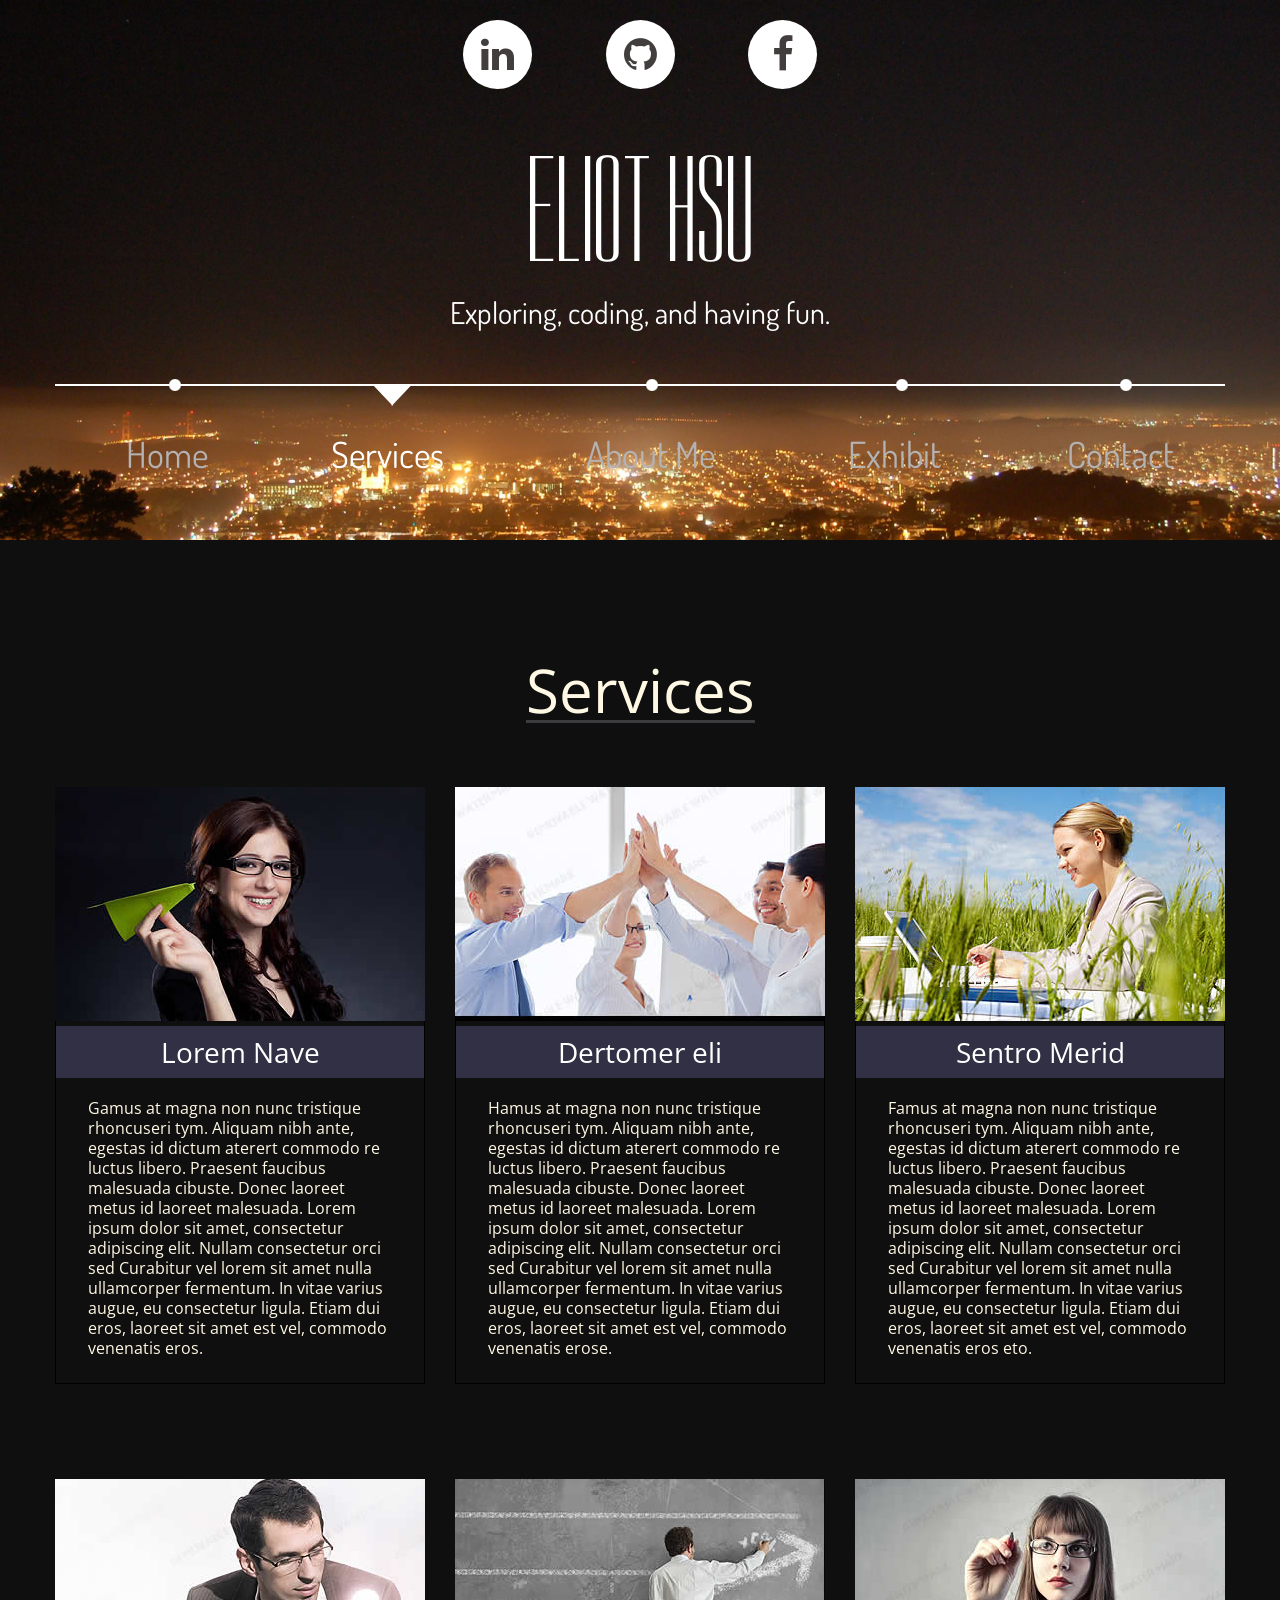
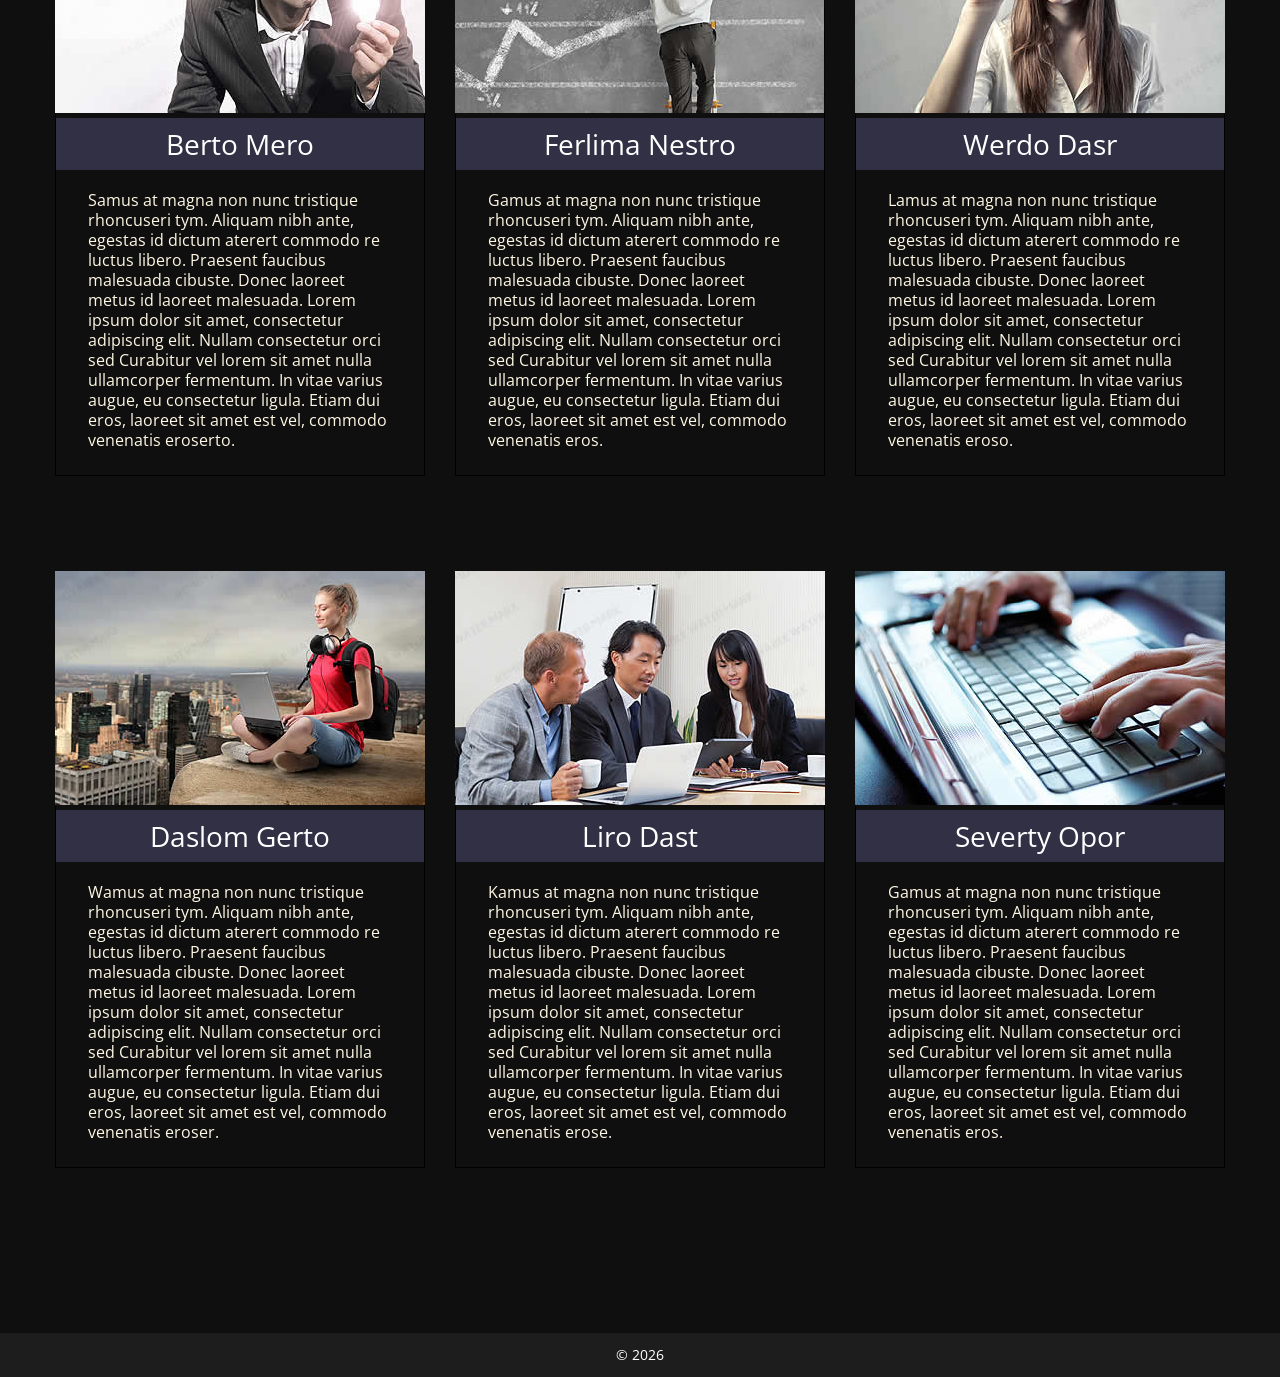
==== commit c7016a39: "Changing website logo" ====
--- a/index-1.html
+++ b/index-1.html
@@ -4,7 +4,7 @@
 	<title>Services</title>
 	<meta charset="utf-8">
 	<meta name = "format-detection" content = "telephone=no" />
-	<link rel="icon" href="images/favicon.ico" type="image/x-icon">
+	<link rel="icon" href="img/facebook_octopus.png" type="image/x-icon">
 	<link rel="stylesheet" href="css/grid.css">
 	<link rel="stylesheet" href="css/style.css">
 	<link rel="stylesheet" href="css/touchTouch.css">
